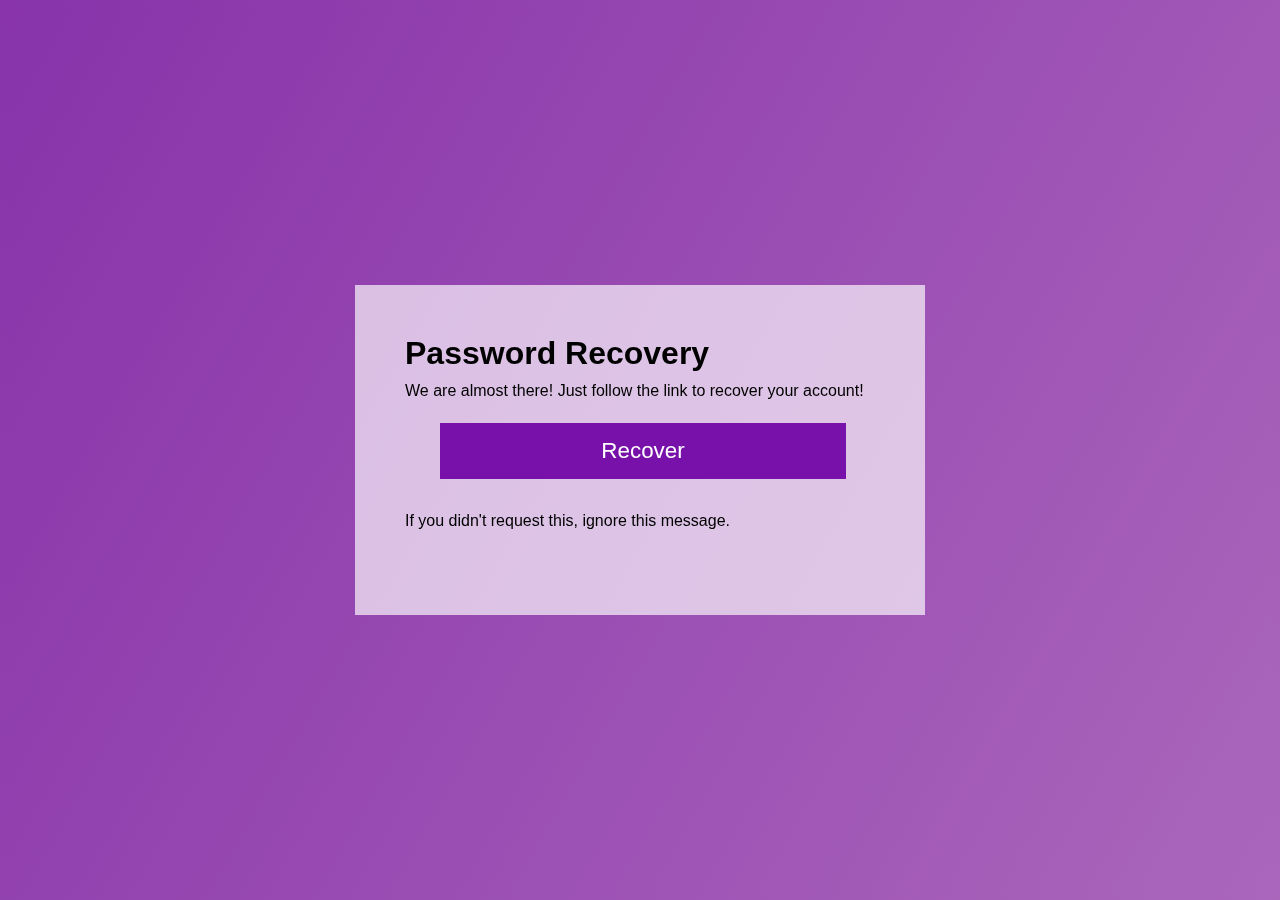
==== emails/reset.html @ 9504d1d5 "Add email verification" ====
<html>
<head>
    <style>
        body,html{overflow:hidden;font-family:-apple-system,'Segoe UI',sans-serif;background:linear-gradient(480deg,#83a,#a6b)}a{text-decoration:none;text-align:center;display:block;background:#71a;color:#fff;border:3px solid #0000;margin:5px 7.5%;font-size:1.4em;width:85%;padding:12px 0}a:hover{border-color:#71a;background:0 0;color:#71a}div{background:#fffa;padding:50px;position:fixed;left:50%;margin-left:-285px;top:50%;margin-top:-165px;height:230px;width:470px}h1{margin:0}span{display:block;margin-top:10px}
    </style>
</head>
<body>
    <div>
        <h1>Password Recovery</h1>
        <span>We are almost there! Just follow the link to recover your account!</span><br>
        <a href="#[LINK]#">Recover</a><br>
        <span>If you didn't request this, ignore this message.</span>
    </div>
</body>
</html>
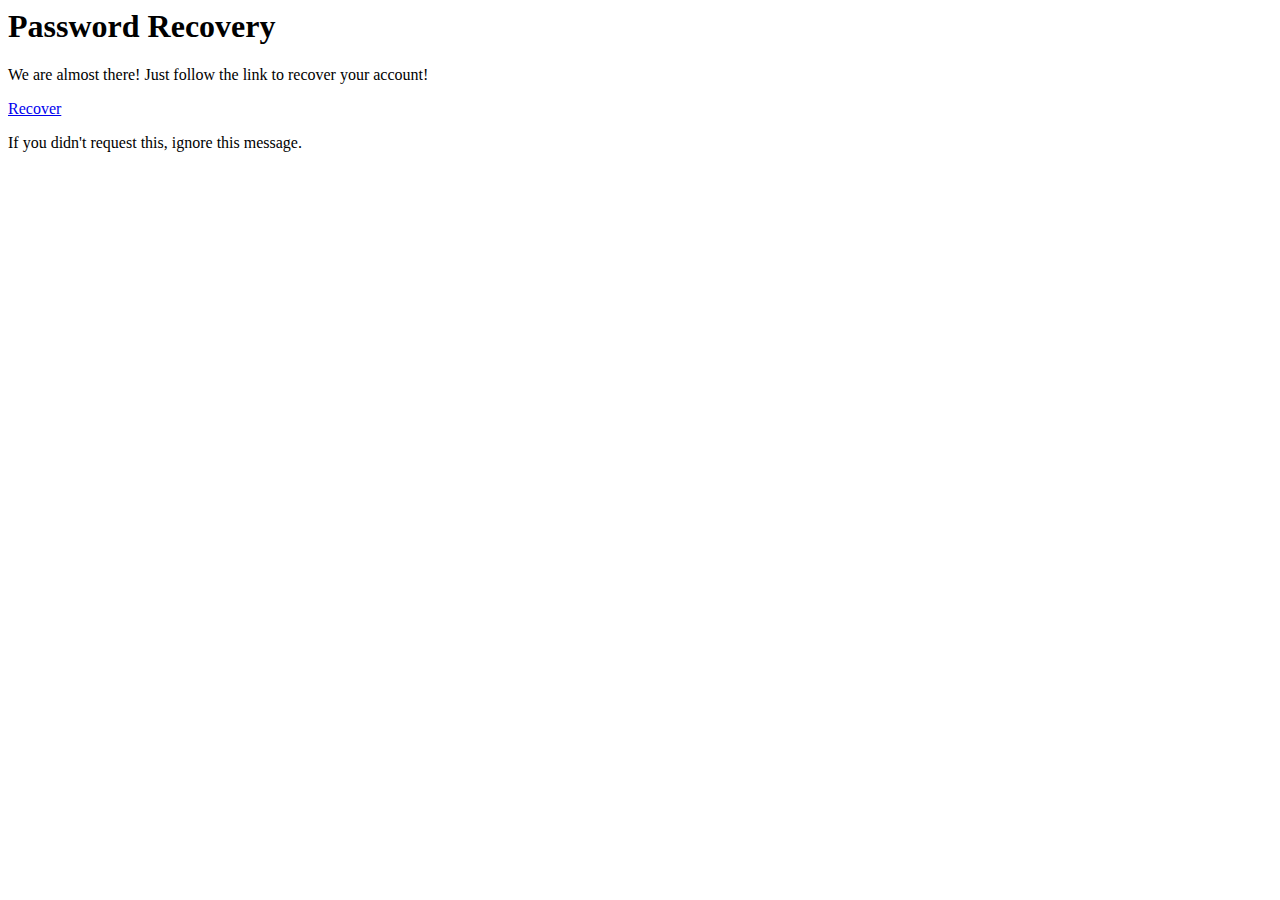
==== commit d5d53c4f: "Remove UI Styles" ====
--- a/emails/reset.html
+++ b/emails/reset.html
@@ -1,15 +1,13 @@
 <html>
+
 <head>
-    <style>
-        body,html{overflow:hidden;font-family:-apple-system,'Segoe UI',sans-serif;background:linear-gradient(480deg,#83a,#a6b)}a{text-decoration:none;text-align:center;display:block;background:#71a;color:#fff;border:3px solid #0000;margin:5px 7.5%;font-size:1.4em;width:85%;padding:12px 0}a:hover{border-color:#71a;background:0 0;color:#71a}div{background:#fffa;padding:50px;position:fixed;left:50%;margin-left:-285px;top:50%;margin-top:-165px;height:230px;width:470px}h1{margin:0}span{display:block;margin-top:10px}
-    </style>
 </head>
+
 <body>
-    <div>
-        <h1>Password Recovery</h1>
-        <span>We are almost there! Just follow the link to recover your account!</span><br>
-        <a href="#[LINK]#">Recover</a><br>
-        <span>If you didn't request this, ignore this message.</span>
-    </div>
+    <h1>Password Recovery</h1>
+    <p>We are almost there! Just follow the link to recover your account!</p>
+    <p><a href="#[LINK]#">Recover</a></p>
+    <p>If you didn't request this, ignore this message.</p>
 </body>
+
 </html>